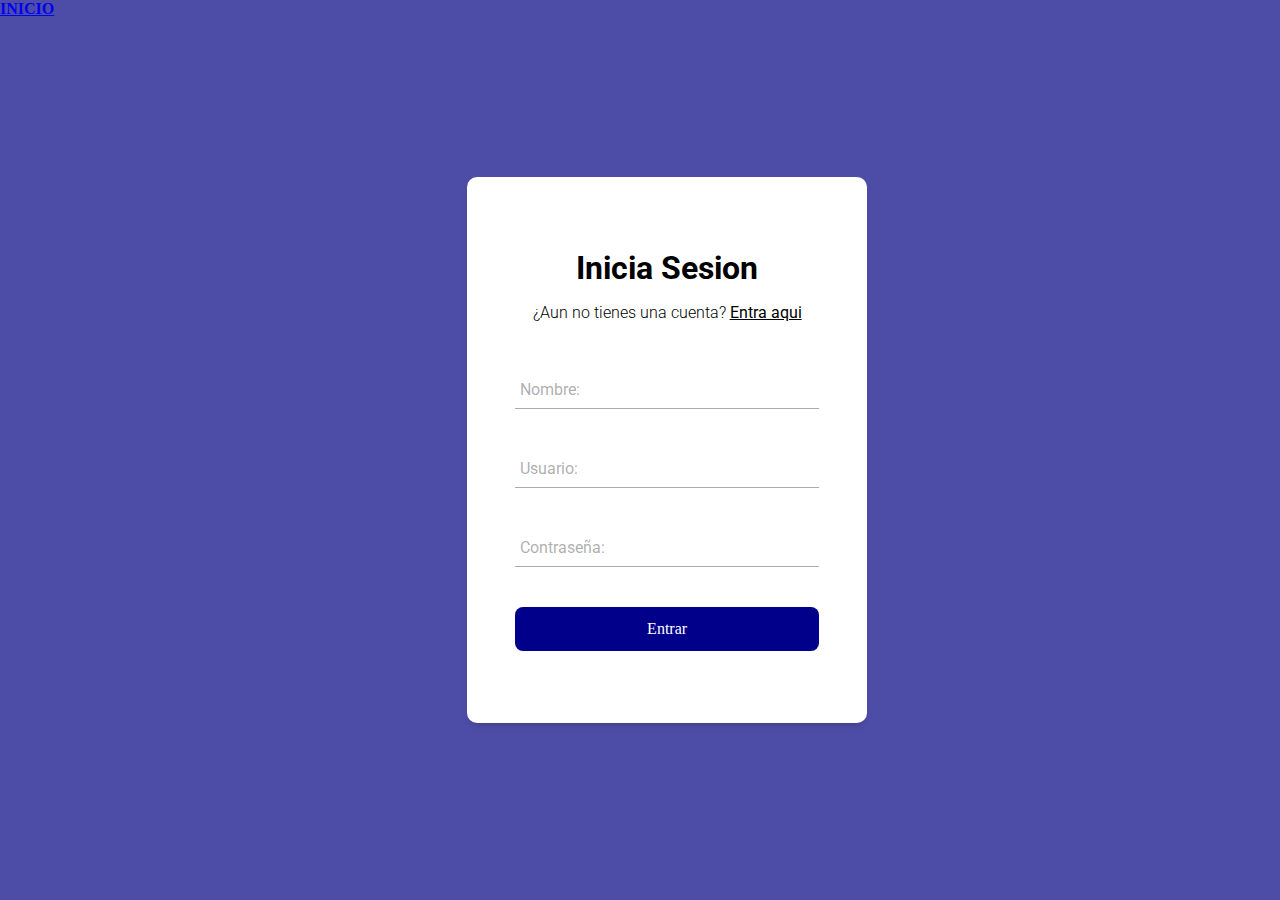
==== pages/cuenta.html @ b6fa60c8 "agregamos seccion cuenta" ====
<!DOCTYPE html>
<html lang="en">
<head>
    <meta charset="UTF-8">
    <meta http-equiv="X-UA-Compatible" content="IE=edge">
    <meta name="viewport" content="width=device-width, initial-scale=1.0">
    <link rel="stylesheet" href="../css/cuenta.css">
    <title>Cuenta</title>
</head>
<body>
    
    <h4><a href="../index.html">Inicio</a></h4>
    <form class="form">
        <h2 class="form__title">Inicia Sesion</h2>
        <p class="form__paragraph">¿Aun no tienes una cuenta? <a href="#" class="form__link">Entra aqui</a></p>

        <div class="form__container">
            <div class="form__group">
                <input type="text" id="name" class="form__input" placeholder=" ">
                <label for="name" class="form__label">Nombre:</label>
                <span class="form__line"></span>
            </div>
            <div class="form__group">
                <input type="text" id="user" class="form__input" placeholder=" ">
                <label for="user" class="form__label">Usuario:</label>
                <span class="form__line"></span>
            </div>
            <div class="form__group">
                <input type="text" id="password" class="form__input" placeholder=" ">
                <label for="password" class="form__label">Contraseña:</label>
                <span class="form__line"></span>
            </div>

            <input type="submit" class="form__submit" value="Entrar">
        </div>
    </form>



</body>
</html>
---- css/cuenta.css ----
@import url('https://fonts.googleapis.com/css2?family=Roboto:wght@300;400;700&display=swap');


*{
    padding: 0;
    margin: 0;
    box-sizing: border-box;
}

h4{
    font-size: 1rem;
    font-family: Georgia, 'Times New Roman', Times, serif;
    text-transform: uppercase;
}

body{
    font-family: 'Roboto', sans-serif;
    background-color: #4d4da8;
    background-image:  radial-gradient(#c22f45 0.2px, transparent 0.2px), radial-gradient(#c22f45 0.2px, #4d4da8 0.2px);
    background-size: 8px 8px;
    background-position: 0 0,4px 4px;
    display: flex;
    min-height: 100vh;
}
.form{
    background-color: #fff;
    margin: auto;
    width: 90%;
    max-width: 400px;
    padding: 4.5em 3em;
    border-radius: 10px;
    box-shadow: 0 5px 10px -5px rgb(0 0 0 / 30%);
    text-align: center;
}

.form__title{
    font-size: 2rem;
    margin-bottom: .5em;
}

.form__paragraph{
    font-weight: 300;

}

.form__link{
    font-weight: 400;
    color: #000;
}

.form__container{
    margin-top: 3em;
    display: grid;
    gap: 2.5em;
}

.form__group{
    position: relative;
    --color: #5757577e;
}

.form__input{
    width: 100%;
    background: none;
    color: #706e6e;
    font-size: 1rem;
    padding: .6em .3em;
    border: none;
    outline: none;
    border-bottom: 1px solid var(--color);
    font-family: 'Roboto', sans-serif;
}


.form__input:focus + .form__label,
.form__input:not(:placeholder-shown) + .form__label{
    transform: translateY(-12px) scale(.7);
    transform-origin: left top;
    color: #0c0cdd;
}


.form__label{
    color: var(--color);
    cursor: pointer;
    position: absolute;
    top: 0;
    left: 5px;
    transform: translateY(10px);
    transition: transform .5s, color .3s;
}

.form__submit{
    background-color: darkblue;
    color: #fff;
    font-family: Georgia, 'Times New Roman', Times, serif;
    font-weight: 300;
    font-size: 1rem;
    padding: .8em 0;
    border: none;
    border-radius: .5em;
}

.form__line{
    position: absolute;
    bottom: 0;
    left: 0;
    width: 100%;
    height: 1px;
    background-color: #0c0cdd;
    transform: scale(0);
    transform: left bottom;
    transition: transform .4s;
}

.form__input:focus ~ .form__line,
.form__input:not(:placeholder-shown) ~ .form__line{
    transform: scale(1);
}

@media (max-width:425px){

    .form__title{
        font-size: 1.8em;
    }
}
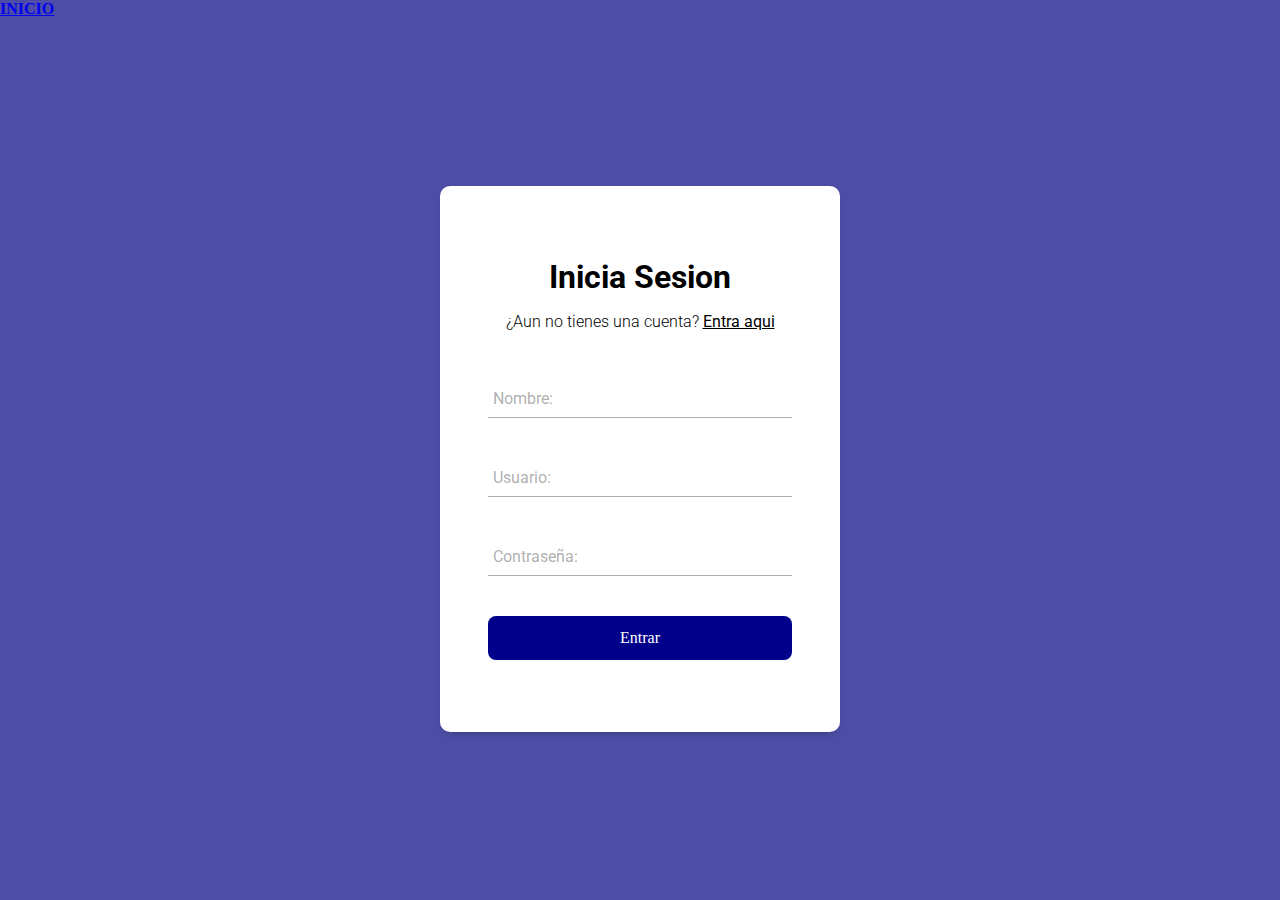
==== commit 27200e95: "detallando la pagina de cuenta" ====
--- a/pages/cuenta.html
+++ b/pages/cuenta.html
@@ -10,6 +10,7 @@
 <body>
     
     <h4><a href="../index.html">Inicio</a></h4>
+    
     <form class="form">
         <h2 class="form__title">Inicia Sesion</h2>
         <p class="form__paragraph">¿Aun no tienes una cuenta? <a href="#" class="form__link">Entra aqui</a></p>
--- a/css/cuenta.css
+++ b/css/cuenta.css
@@ -20,12 +20,13 @@
     background-size: 8px 8px;
     background-position: 0 0,4px 4px;
     display: flex;
+    flex-direction: column;
     min-height: 100vh;
 }
 .form{
     background-color: #fff;
     margin: auto;
-    width: 90%;
+    width: 100vh;
     max-width: 400px;
     padding: 4.5em 3em;
     border-radius: 10px;
@@ -118,9 +119,15 @@
     transform: scale(1);
 }
 
+/*
 @media (max-width:425px){
 
-    .form__title{
-        font-size: 1.8em;
+    body{
+        max-width: 400px;
+        display: flex;
+        flex-direction: column-reverse;
     }
-}+    
+
+}
+*/